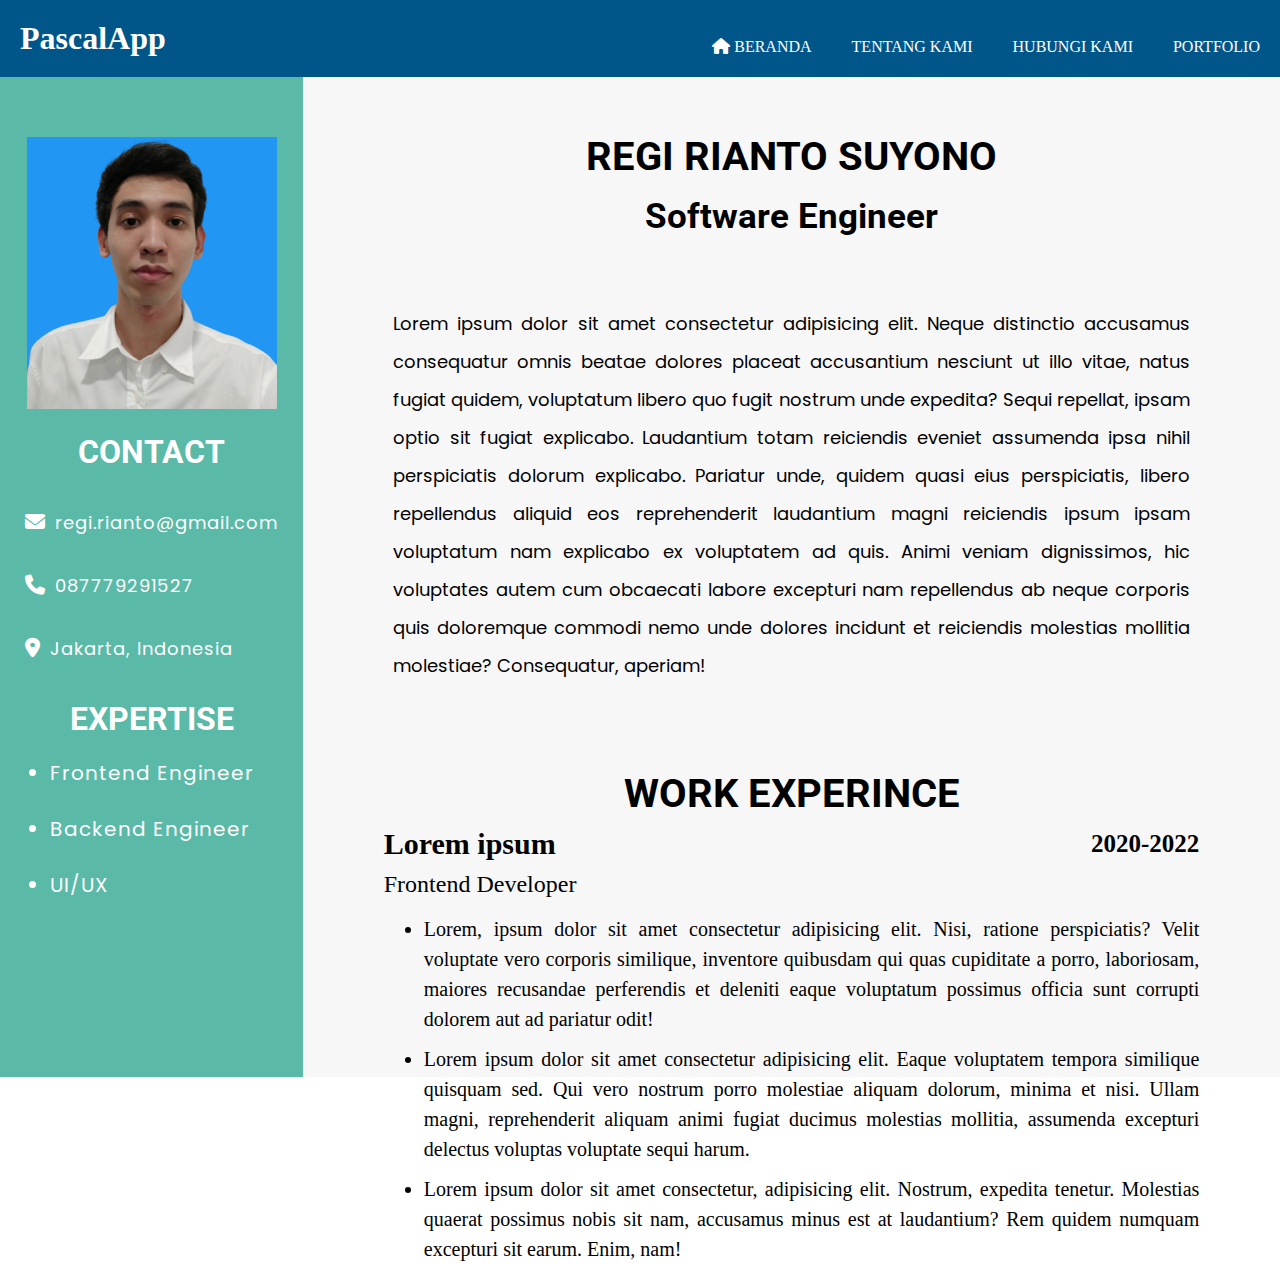
==== portfolio.html @ c824cf97 "add: challenge-html-css-js-101" ====
<!DOCTYPE html>
<html lang="en">
  <head>
    <meta charset="UTF-8" />
    <meta http-equiv="X-UA-Compatible" content="IE=edge" />
    <meta name="viewport" content="width=device-width, initial-scale=1.0" />
    <link rel="stylesheet" href="/assets/css/portfolio.css" />
    <link
      rel="stylesheet"
      href="https://cdnjs.cloudflare.com/ajax/libs/font-awesome/6.1.2/css/all.min.css"
    />
    <title>Portfolio</title>
  </head>
  <body>
    <div class="wrapper">
      <header id="sticky">
        <div class="navbar-logo">PascalApp</div>
        <div class="navbar">
          <ul>
            <li>
              <a href="/index.html"><i class="fa fa-home"></i> Beranda</a>
            </li>
            <li><a href="/index.html#about">Tentang Kami</a></li>
            <li><a href="/index.html#contact">Hubungi Kami</a></li>
            <li><a href="/portfolio.html">Portfolio</a></li>
          </ul>
        </div>
      </header>
    </div>
    <div class="content">
      <div class="bio">
        <div class="img-wrapper">
          <img src="/assets/img/IMG_20220810_183148.png" alt="" />
        </div>
        <div class="contact">
          <h1>Contact</h1>
          <div class="contact-wrapper">
            <div class="icon-bio">
              <i class="fa-solid fa-envelope"></i>
            </div>
            <div class="value-bio">
              <a href="mailto:regi.rianto@gmail.com"
                ><p>regi.rianto@gmail.com</p></a
              >
            </div>
          </div>
          <div class="contact-wrapper">
            <div class="icon-bio">
              <i class="fa-solid fa-phone"></i>
            </div>
            <div class="value-bio">
              <p>087779291527</p>
            </div>
          </div>
          <div class="contact-wrapper">
            <div class="icon-bio">
              <i class="fa-solid fa-location-dot"></i>
            </div>
            <div class="value-bio">
              <p>Jakarta, Indonesia</p>
            </div>
          </div>
          <h1>expertise</h1>
          <div class="expertise-wrapper">
            <ul>
              <li>Frontend Engineer</li>
              <li>Backend Engineer</li>
              <li>UI/UX</li>
            </ul>
          </div>
        </div>
      </div>
      <div class="profile">
        <div class="about-me">
          <div class="name">
            <h1>Regi Rianto Suyono</h1>
            <h2>Software Engineer</h2>
          </div>
          <div class="desc">
            <p>
              Lorem ipsum dolor sit amet consectetur adipisicing elit. Neque
              distinctio accusamus consequatur omnis beatae dolores placeat
              accusantium nesciunt ut illo vitae, natus fugiat quidem,
              voluptatum libero quo fugit nostrum unde expedita? Sequi repellat,
              ipsam optio sit fugiat explicabo. Laudantium totam reiciendis
              eveniet assumenda ipsa nihil perspiciatis dolorum explicabo.
              Pariatur unde, quidem quasi eius perspiciatis, libero repellendus
              aliquid eos reprehenderit laudantium magni reiciendis ipsum ipsam
              voluptatum nam explicabo ex voluptatem ad quis. Animi veniam
              dignissimos, hic voluptates autem cum obcaecati labore excepturi
              nam repellendus ab neque corporis quis doloremque commodi nemo
              unde dolores incidunt et reiciendis molestias mollitia molestiae?
              Consequatur, aperiam!
            </p>
          </div>
        </div>
        <div class="line"></div>
        <div class="work-experince">
          <h1>Work Experince</h1>
          <div class="experience">
            <div class="company">Lorem ipsum</div>
            <div class="year">2020-2022</div>
          </div>
          <div class="title">Frontend Developer</div>
          <div class="job-desc">
            <ul>
              <li>
                Lorem, ipsum dolor sit amet consectetur adipisicing elit. Nisi,
                ratione perspiciatis? Velit voluptate vero corporis similique,
                inventore quibusdam qui quas cupiditate a porro, laboriosam,
                maiores recusandae perferendis et deleniti eaque voluptatum
                possimus officia sunt corrupti dolorem aut ad pariatur odit!
              </li>
              <li>
                Lorem ipsum dolor sit amet consectetur adipisicing elit. Eaque
                voluptatem tempora similique quisquam sed. Qui vero nostrum
                porro molestiae aliquam dolorum, minima et nisi. Ullam magni,
                reprehenderit aliquam animi fugiat ducimus molestias mollitia,
                assumenda excepturi delectus voluptas voluptate sequi harum.
              </li>
              <li>
                Lorem ipsum dolor sit amet consectetur, adipisicing elit.
                Nostrum, expedita tenetur. Molestias quaerat possimus nobis sit
                nam, accusamus minus est at laudantium? Rem quidem numquam
                excepturi sit earum. Enim, nam!
              </li>
            </ul>
          </div>
        </div>
      </div>
    </div>
  </body>
</html>
---- assets/css/portfolio.css ----
@import url("https://fonts.googleapis.com/css2?family=Permanent+Marker&family=Poppins:wght@400;700&family=Roboto:wght@400;700&display=swap");
body {
  margin: 0;
  padding: 0; }

header {
  background-color: #005689;
  color: #fff;
  padding: 20px 0;
  margin: auto;
  display: flex;
  align-items: center;
  justify-content: space-between;
  z-index: 9999; }

#sticky {
  top: 0;
  width: 100%; }

#nav {
  position: fixed; }

.navbar-logo {
  font-size: 2rem;
  margin-left: 20px;
  font-weight: 600;
  cursor: pointer; }

.navbar ul li {
  list-style: none;
  float: left;
  margin: 0 20px;
  position: relative; }

.navbar ul li a {
  text-decoration: none;
  color: #fff;
  text-transform: uppercase; }

.navbar ul li::after {
  content: "";
  height: 2px;
  width: 0;
  background: #18a1fc;
  position: absolute;
  left: 0;
  bottom: -5px;
  transition: 0.5s; }

.navbar ul li:hover::after {
  width: 100%; }

.content {
  display: flex; }

.bio {
  max-height: 100%;
  color: black;
  flex: 3;
  padding: 60px 20px;
  display: flex;
  flex-direction: column;
  align-items: center;
  background: #5ab9a7; }
  .bio .img-wrapper img {
    width: 250px; }
  .bio .contact h1 {
    text-align: center;
    text-transform: uppercase;
    font-family: "Roboto", sans-serif;
    margin: 20px 0;
    color: white; }
  .bio .contact .contact-wrapper {
    display: flex;
    align-items: center;
    gap: 10px; }
    .bio .contact .contact-wrapper .icon-bio i {
      font-size: 20px;
      color: white; }
    .bio .contact .contact-wrapper .value-bio {
      font-size: 18px;
      color: white;
      letter-spacing: 1px;
      font-family: "Poppins", sans-serif; }
      .bio .contact .contact-wrapper .value-bio a {
        color: white;
        text-decoration: none; }
  .bio .contact .expertise-wrapper ul {
    font-size: 20px;
    letter-spacing: 1px;
    font-family: "Poppins", sans-serif;
    color: white; }
    .bio .contact .expertise-wrapper ul li {
      margin-left: -15px;
      margin-bottom: 26px; }

.profile {
  background: #f7f7f7;
  height: 100vh;
  flex: 10;
  display: flex;
  align-items: center;
  flex-direction: column;
  padding: 50px; }
  .profile .about-me {
    font-family: "Poppins", sans-serif; }
    .profile .about-me .name h1,
    .profile .about-me .name h2 {
      text-align: center;
      margin: 0;
      line-height: 60px; }
    .profile .about-me .name h1 {
      font-family: "Roboto", sans-serif;
      text-transform: uppercase;
      font-size: 40px; }
    .profile .about-me .name h2 {
      font-family: "Roboto", sans-serif;
      font-size: 35px; }
    .profile .about-me .desc {
      padding: 40px; }
      .profile .about-me .desc p {
        font-size: 18px;
        line-height: 38px;
        text-align: justify; }
  .profile .line {
    width: 80%;
    height: 1px;
    background: black; }
  .profile .work-experince {
    width: 93%; }
    .profile .work-experince h1 {
      text-align: center;
      font-family: "Roboto", sans-serif;
      text-transform: uppercase;
      font-size: 40px;
      margin-bottom: 10px; }
    .profile .work-experince .experience {
      display: flex;
      justify-content: space-between;
      align-items: center;
      margin-bottom: 10px; }
      .profile .work-experince .experience .company {
        font-size: 30px;
        font-weight: bold; }
      .profile .work-experince .experience .year {
        font-weight: bold;
        font-size: 25px; }
    .profile .work-experince .title {
      font-size: 24px; }
    .profile .work-experince .job-desc ul li {
      font-size: 20px;
      margin-bottom: 10px;
      text-align: justify;
      line-height: 30px; }
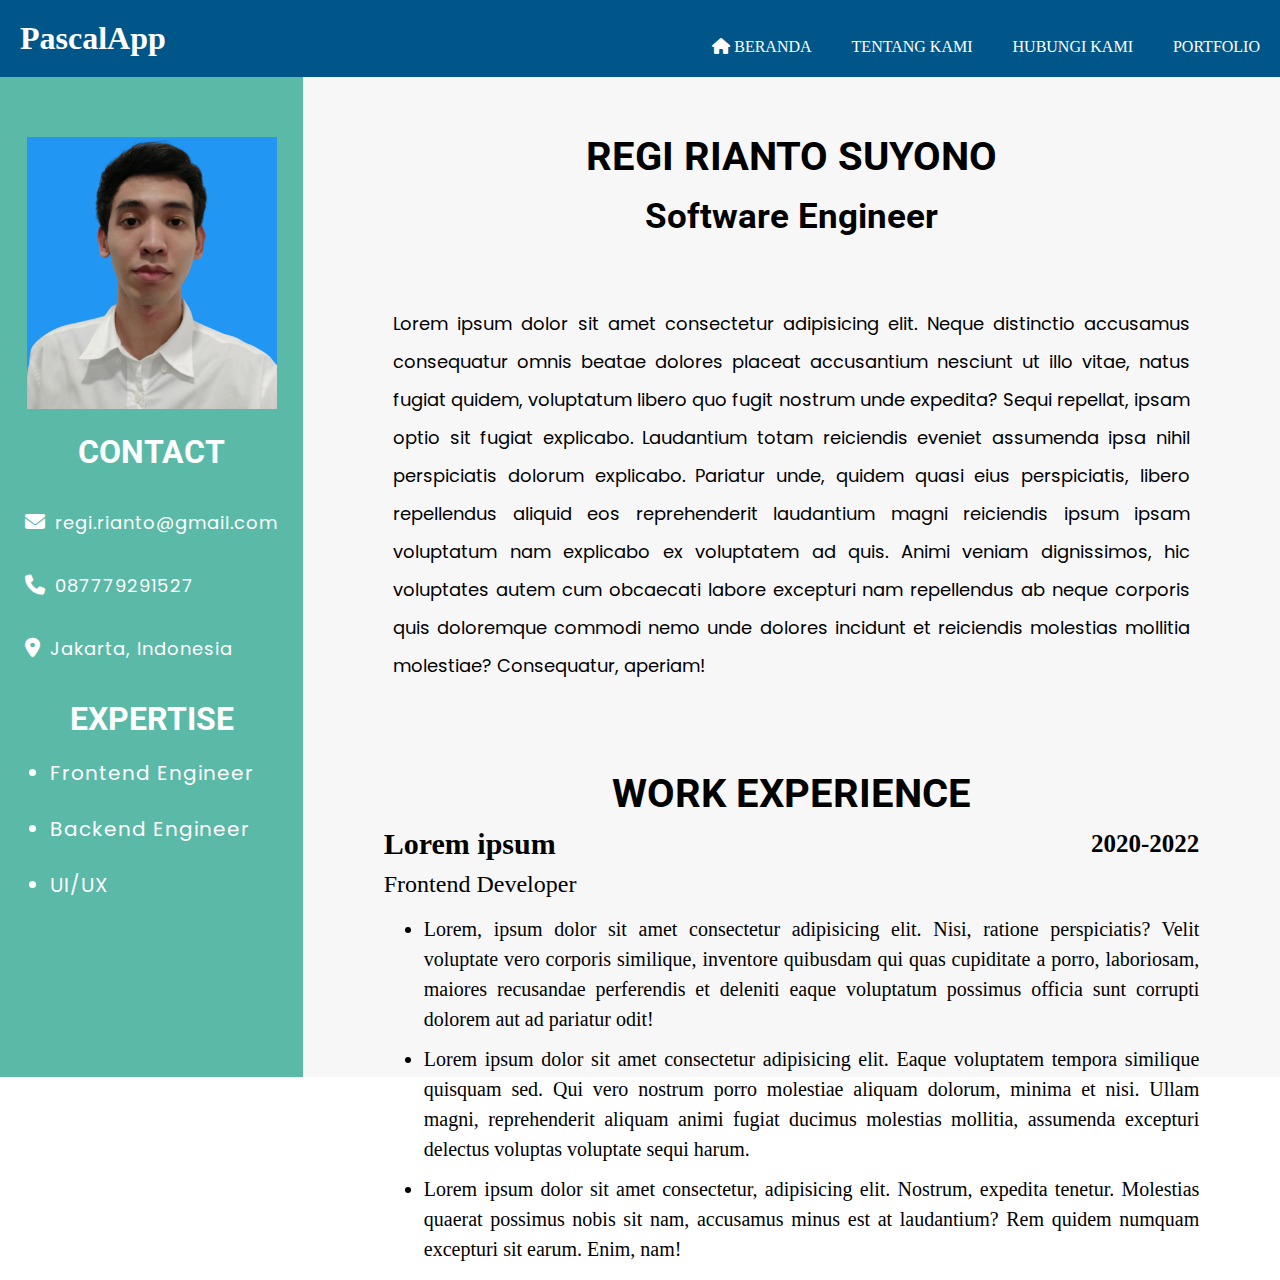
==== commit b1760184: "change title" ====
--- a/portfolio.html
+++ b/portfolio.html
@@ -4,7 +4,7 @@
     <meta charset="UTF-8" />
     <meta http-equiv="X-UA-Compatible" content="IE=edge" />
     <meta name="viewport" content="width=device-width, initial-scale=1.0" />
-    <link rel="stylesheet" href="/assets/css/portfolio.css" />
+    <link rel="stylesheet" href="assets/css/portfolio.css" />
     <link
       rel="stylesheet"
       href="https://cdnjs.cloudflare.com/ajax/libs/font-awesome/6.1.2/css/all.min.css"
@@ -22,7 +22,7 @@
             </li>
             <li><a href="/index.html#about">Tentang Kami</a></li>
             <li><a href="/index.html#contact">Hubungi Kami</a></li>
-            <li><a href="/portfolio.html">Portfolio</a></li>
+            <li><a href="./portfolio.html">Portfolio</a></li>
           </ul>
         </div>
       </header>
@@ -96,7 +96,7 @@
         </div>
         <div class="line"></div>
         <div class="work-experince">
-          <h1>Work Experince</h1>
+          <h1>Work Experience</h1>
           <div class="experience">
             <div class="company">Lorem ipsum</div>
             <div class="year">2020-2022</div>
